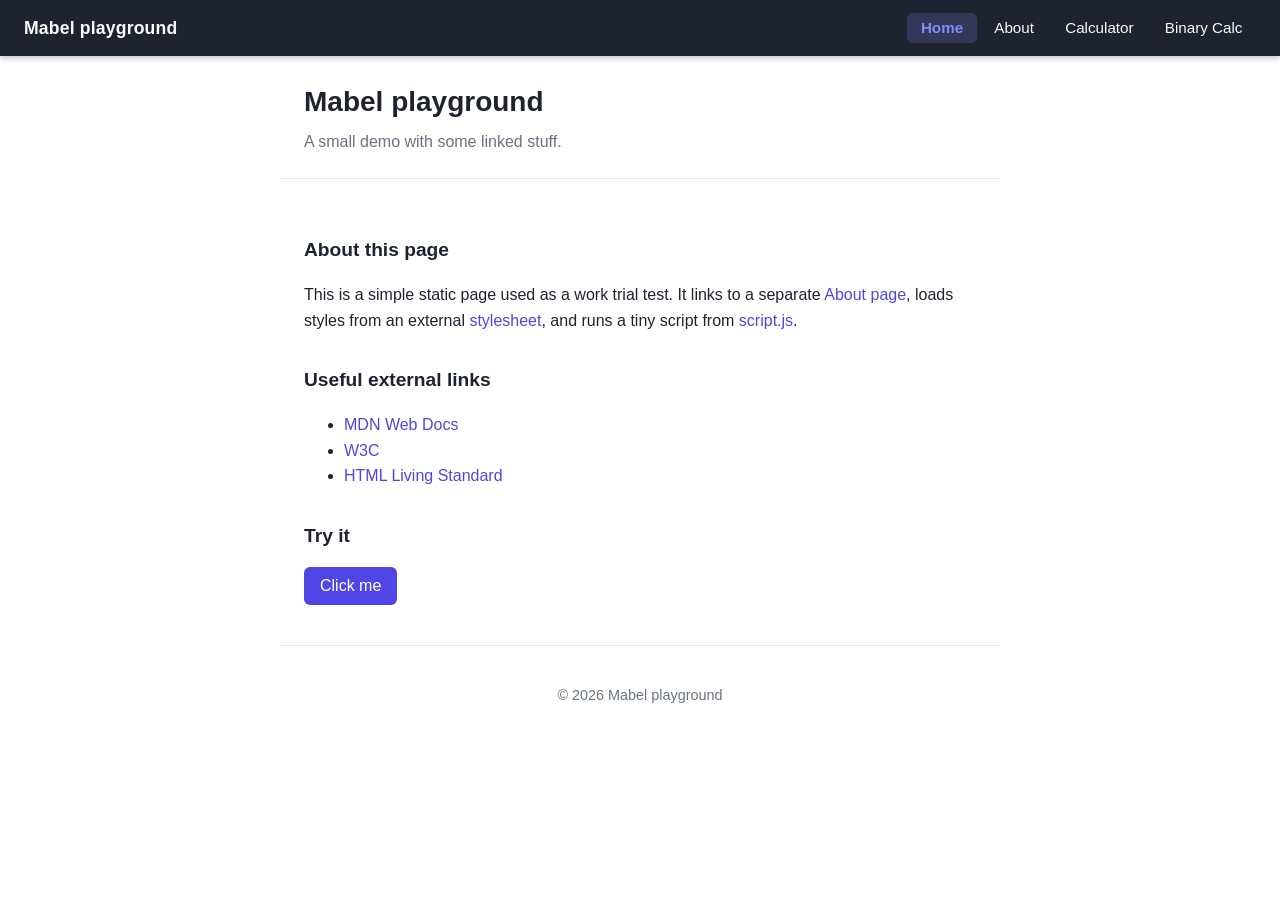
==== index.html @ 588c2a43 "agent: make the homepage say "Mabel playground"" ====
<!DOCTYPE html>
<html lang="en">
<head>
  <meta charset="UTF-8">
  <meta name="viewport" content="width=device-width, initial-scale=1.0">
  <title>Mabel playground</title>
  <link rel="stylesheet" href="styles.css">
</head>
<body>

  <nav class="navbar">
    <a class="nav-brand" href="index.html">Mabel playground</a>
    <button class="nav-toggle" id="nav-toggle" aria-label="Toggle navigation" aria-expanded="false">
      <span></span>
      <span></span>
      <span></span>
    </button>
    <ul class="nav-links" id="nav-links">
      <li><a href="index.html" class="active">Home</a></li>
      <li><a href="about.html">About</a></li>
      <li><a href="calculator.html">Calculator</a></li>
      <li><a href="binary-calculator.html">Binary Calc</a></li>
    </ul>
  </nav>

  <header>
    <h1>Mabel playground</h1>
    <p class="subtitle">A small demo with some linked stuff.</p>
  </header>

  <main>
    <section>
      <h2>About this page</h2>
      <p>
        This is a simple static page used as a work trial test.
        It links to a separate <a href="about.html">About page</a>,
        loads styles from an external <a href="styles.css">stylesheet</a>,
        and runs a tiny script from <a href="script.js">script.js</a>.
      </p>
    </section>

    <section>
      <h2>Useful external links</h2>
      <ul>
        <li><a href="https://developer.mozilla.org/" target="_blank" rel="noopener">MDN Web Docs</a></li>
        <li><a href="https://www.w3.org/" target="_blank" rel="noopener">W3C</a></li>
        <li><a href="https://html.spec.whatwg.org/" target="_blank" rel="noopener">HTML Living Standard</a></li>
      </ul>
    </section>

    <section>
      <h2>Try it</h2>
      <button id="greet-btn" type="button">Click me</button>
      <p id="greet-output" aria-live="polite"></p>
    </section>
  </main>

  <footer>
    <p>&copy; <span id="year"></span> Mabel playground</p>
  </footer>

  <script src="script.js"></script>
</body>
</html>
---- styles.css ----
:root {
  --bg: #ffffff;
  --fg: #1f2330;
  --accent: #4f46e5;
  --muted: #6b7280;
  --nav-bg: #1f2330;
  --nav-fg: #f9fafb;
  --nav-active: #818cf8;
  --nav-hover: #818cf8;
}

* { box-sizing: border-box; }

body {
  margin: 0;
  font-family: "Calibri", "Candara", "Segoe UI", "Optima", sans-serif;
  background: var(--bg);
  color: var(--fg);
  line-height: 1.6;
}

/* ── Navbar ─────────────────────────────────────────────────────── */
.navbar {
  display: flex;
  align-items: center;
  justify-content: space-between;
  background: var(--nav-bg);
  padding: 0 1.5rem;
  height: 56px;
  position: sticky;
  top: 0;
  z-index: 100;
  box-shadow: 0 2px 6px rgba(0, 0, 0, 0.25);
}

.nav-brand {
  color: var(--nav-fg);
  font-weight: 700;
  font-size: 1.1rem;
  text-decoration: none;
  white-space: nowrap;
  letter-spacing: 0.01em;
}
.nav-brand:hover { color: var(--nav-active); text-decoration: none; }

.nav-links {
  list-style: none;
  display: flex;
  gap: 0.25rem;
  margin: 0;
  padding: 0;
}

.nav-links a {
  color: var(--nav-fg);
  text-decoration: none;
  padding: 0.4rem 0.85rem;
  border-radius: 6px;
  font-size: 0.95rem;
  transition: background 0.15s, color 0.15s;
}
.nav-links a:hover {
  background: rgba(255, 255, 255, 0.1);
  color: var(--nav-active);
  text-decoration: none;
}
.nav-links a.active {
  background: rgba(129, 140, 248, 0.2);
  color: var(--nav-active);
  font-weight: 600;
}

/* Hamburger button (hidden on desktop) */
.nav-toggle {
  display: none;
  flex-direction: column;
  justify-content: center;
  gap: 5px;
  background: none;
  border: none;
  cursor: pointer;
  padding: 0.4rem;
  border-radius: 6px;
}
.nav-toggle span {
  display: block;
  width: 22px;
  height: 2px;
  background: var(--nav-fg);
  border-radius: 2px;
  transition: transform 0.2s, opacity 0.2s;
}
.nav-toggle:hover { background: rgba(255, 255, 255, 0.1); }

/* Mobile styles */
@media (max-width: 600px) {
  .nav-toggle {
    display: flex;
  }

  .nav-links {
    display: none;
    flex-direction: column;
    gap: 0;
    position: absolute;
    top: 56px;
    left: 0;
    right: 0;
    background: var(--nav-bg);
    padding: 0.5rem 1rem 1rem;
    box-shadow: 0 4px 8px rgba(0, 0, 0, 0.2);
  }
  .nav-links.open {
    display: flex;
  }
  .nav-links a {
    padding: 0.65rem 0.5rem;
    border-radius: 6px;
  }

  /* Animate hamburger → ✕ when open */
  .nav-toggle[aria-expanded="true"] span:nth-child(1) {
    transform: translateY(7px) rotate(45deg);
  }
  .nav-toggle[aria-expanded="true"] span:nth-child(2) {
    opacity: 0;
  }
  .nav-toggle[aria-expanded="true"] span:nth-child(3) {
    transform: translateY(-7px) rotate(-45deg);
  }
}

/* ── Page layout ─────────────────────────────────────────────────── */
header, main, footer {
  max-width: 720px;
  margin: 0 auto;
  padding: 1.5rem;
}

header {
  border-bottom: 1px solid #e5e7eb;
}

h1 { margin: 0 0 0.25rem; font-size: 1.75rem; }
h2 { margin-top: 2rem; font-size: 1.2rem; }

.subtitle { color: var(--muted); margin: 0; }

a { color: var(--accent); text-decoration: none; }
a:hover { text-decoration: underline; }

button {
  background: var(--accent);
  color: white;
  border: 0;
  padding: 0.6rem 1rem;
  border-radius: 6px;
  font-size: 1rem;
  cursor: pointer;
}
button:hover { opacity: 0.9; }

footer {
  border-top: 1px solid #e5e7eb;
  color: var(--muted);
  font-size: 0.9rem;
  text-align: center;
}

/* ── Calculator ──────────────────────────────────────────────────── */
.calc-wrapper {
  display: flex;
  justify-content: center;
  padding: 1rem 0 2rem;
}

.calc {
  background: #1c1c1e;
  border-radius: 20px;
  padding: 1.25rem;
  width: 320px;
  box-shadow: 0 8px 32px rgba(0, 0, 0, 0.35);
}

/* Display */
.calc-display {
  text-align: right;
  padding: 0.5rem 0.75rem 0.75rem;
  min-height: 88px;
  display: flex;
  flex-direction: column;
  justify-content: flex-end;
  gap: 2px;
}

.calc-expression {
  font-size: 0.9rem;
  color: #8e8e93;
  min-height: 1.2em;
  word-break: break-all;
}

.calc-screen {
  font-size: 3rem;
  font-weight: 300;
  color: #ffffff;
  letter-spacing: -0.02em;
  line-height: 1.1;
  word-break: break-all;
  transition: font-size 0.1s;
}

/* Shrink text when number is long */
.calc-screen.small { font-size: 2rem; }

/* Button grid */
.calc-grid {
  display: grid;
  grid-template-columns: repeat(4, 1fr);
  gap: 12px;
  margin-top: 0.5rem;
}

/* Base button */
.calc-btn {
  aspect-ratio: 1;
  border: none;
  border-radius: 50%;
  font-size: 1.35rem;
  font-weight: 400;
  cursor: pointer;
  transition: filter 0.1s, transform 0.08s;
  display: flex;
  align-items: center;
  justify-content: center;
  padding: 0;
  /* Override global button styles */
  background: #3a3a3c;
  color: #ffffff;
  line-height: 1;
}
.calc-btn:hover  { filter: brightness(1.2); opacity: 1; }
.calc-btn:active { transform: scale(0.93); filter: brightness(0.85); opacity: 1; }

/* Secondary (top row: AC, +/−, %) */
.calc-btn.btn-secondary {
  background: #636366;
  color: #000000;
}

/* Operator column */
.calc-btn.btn-operator {
  background: var(--accent);
  color: #ffffff;
  font-size: 1.6rem;
  font-weight: 300;
}

/* Equals button */
.calc-btn.btn-accent {
  background: var(--accent);
  color: #ffffff;
  font-size: 1.6rem;
}

/* Wide "0" button spans 2 columns */
.calc-btn.btn-zero {
  grid-column: span 2;
  aspect-ratio: unset;
  border-radius: 40px;
  justify-content: flex-start;
  padding-left: 1.35rem;
}

/* Active operator highlight */
.calc-btn.btn-operator.active-op {
  background: #ffffff;
  color: var(--accent);
}

/* Responsive: shrink a little on very small screens */
@media (max-width: 380px) {
  .calc { width: 290px; padding: 1rem; }
  .calc-grid { gap: 9px; }
  .calc-screen { font-size: 2.4rem; }
  .calc-btn { font-size: 1.15rem; }
}


/* ── Binary Calculator ───────────────────────────────────────────── */
.bin-calc-wrapper {
  display: flex;
  flex-wrap: wrap;
  justify-content: center;
  gap: 2rem;
  padding: 1rem 0 2rem;
}

/* ── Binary Calculator keypad ─────────────────────────────────────── */
.bin-calc {
  background: #1c1c1e;
  border-radius: 20px;
  padding: 1.25rem;
  width: 320px;
  box-shadow: 0 8px 32px rgba(0, 0, 0, 0.35);
  flex-shrink: 0;
}

/* Display */
.bin-display {
  text-align: right;
  padding: 0.5rem 0.75rem 0.75rem;
  min-height: 100px;
  display: flex;
  flex-direction: column;
  justify-content: flex-end;
  gap: 2px;
}

.bin-expression {
  font-size: 0.85rem;
  color: #8e8e93;
  min-height: 1.2em;
  word-break: break-all;
  font-family: "Courier New", Courier, monospace;
}

.bin-screen {
  font-size: 2.6rem;
  font-weight: 300;
  color: #ffffff;
  letter-spacing: 0.05em;
  line-height: 1.1;
  word-break: break-all;
  font-family: "Courier New", Courier, monospace;
  transition: font-size 0.1s;
}
.bin-screen.small { font-size: 1.6rem; }

.bin-decimal {
  font-size: 0.8rem;
  color: #636366;
  min-height: 1.1em;
  font-family: "Courier New", Courier, monospace;
}

/* Button grid */
.bin-grid {
  display: grid;
  grid-template-columns: repeat(4, 1fr);
  gap: 12px;
  margin-top: 0.5rem;
}

/* Base button */
.bin-btn {
  aspect-ratio: 1;
  border: none;
  border-radius: 50%;
  font-size: 1.35rem;
  font-weight: 400;
  cursor: pointer;
  transition: filter 0.1s, transform 0.08s;
  display: flex;
  align-items: center;
  justify-content: center;
  padding: 0;
  background: #3a3a3c;
  color: #ffffff;
  line-height: 1;
}
.bin-btn:hover  { filter: brightness(1.2); opacity: 1; }
.bin-btn:active { transform: scale(0.93); filter: brightness(0.85); opacity: 1; }

/* Secondary (AC, +/−, ⌫) */
.bin-btn.btn-secondary {
  background: #636366;
  color: #000000;
}

/* Operator column */
.bin-btn.btn-operator {
  background: var(--accent);
  color: #ffffff;
  font-size: 1.6rem;
  font-weight: 300;
}

/* Equals */
.bin-btn.btn-accent {
  background: var(--accent);
  color: #ffffff;
  font-size: 1.6rem;
}

/* Disabled (non-binary digits greyed out) */
.bin-btn.btn-disabled {
  background: #2c2c2e;
  color: #48484a;
  cursor: not-allowed;
  font-size: 1rem;
}
.bin-btn.btn-disabled:hover { filter: none; }

/* Wide "0" button spans 2 columns */
.bin-btn.bin-btn-zero {
  grid-column: span 2;
  aspect-ratio: unset;
  border-radius: 40px;
  justify-content: flex-start;
  padding-left: 1.35rem;
  font-size: 1.35rem;
}

/* Active operator highlight */
.bin-btn.btn-operator.active-op {
  background: #ffffff;
  color: var(--accent);
}

/* ── Base Converter panel ─────────────────────────────────────────── */
.bin-converter {
  background: #f3f4f6;
  border-radius: 16px;
  padding: 1.5rem 1.75rem;
  width: 280px;
  box-shadow: 0 4px 16px rgba(0, 0, 0, 0.08);
  flex-shrink: 0;
  align-self: flex-start;
}

.bin-converter h2 {
  margin: 0 0 0.25rem;
  font-size: 1.1rem;
  color: var(--fg);
}

.converter-hint {
  font-size: 0.82rem;
  color: var(--muted);
  margin: 0 0 1rem;
}

.conv-row {
  display: flex;
  flex-direction: column;
  gap: 3px;
  margin-bottom: 0.85rem;
}

.conv-row label {
  font-size: 0.78rem;
  font-weight: 600;
  color: var(--muted);
  text-transform: uppercase;
  letter-spacing: 0.04em;
}

.conv-row input {
  border: 1.5px solid #d1d5db;
  border-radius: 8px;
  padding: 0.45rem 0.65rem;
  font-size: 1rem;
  font-family: "Courier New", Courier, monospace;
  color: var(--fg);
  background: #ffffff;
  outline: none;
  transition: border-color 0.15s;
}
.conv-row input:focus {
  border-color: var(--accent);
  box-shadow: 0 0 0 3px rgba(79, 70, 229, 0.15);
}

.conv-error {
  font-size: 0.8rem;
  color: #dc2626;
  min-height: 1.2em;
  margin: 0;
}

/* Responsive */
@media (max-width: 700px) {
  .bin-calc-wrapper { flex-direction: column; align-items: center; }
  .bin-converter { width: 320px; }
}

@media (max-width: 380px) {
  .bin-calc { width: 290px; padding: 1rem; }
  .bin-grid { gap: 9px; }
  .bin-screen { font-size: 2rem; }
  .bin-btn { font-size: 1.15rem; }
  .bin-converter { width: 290px; }
}
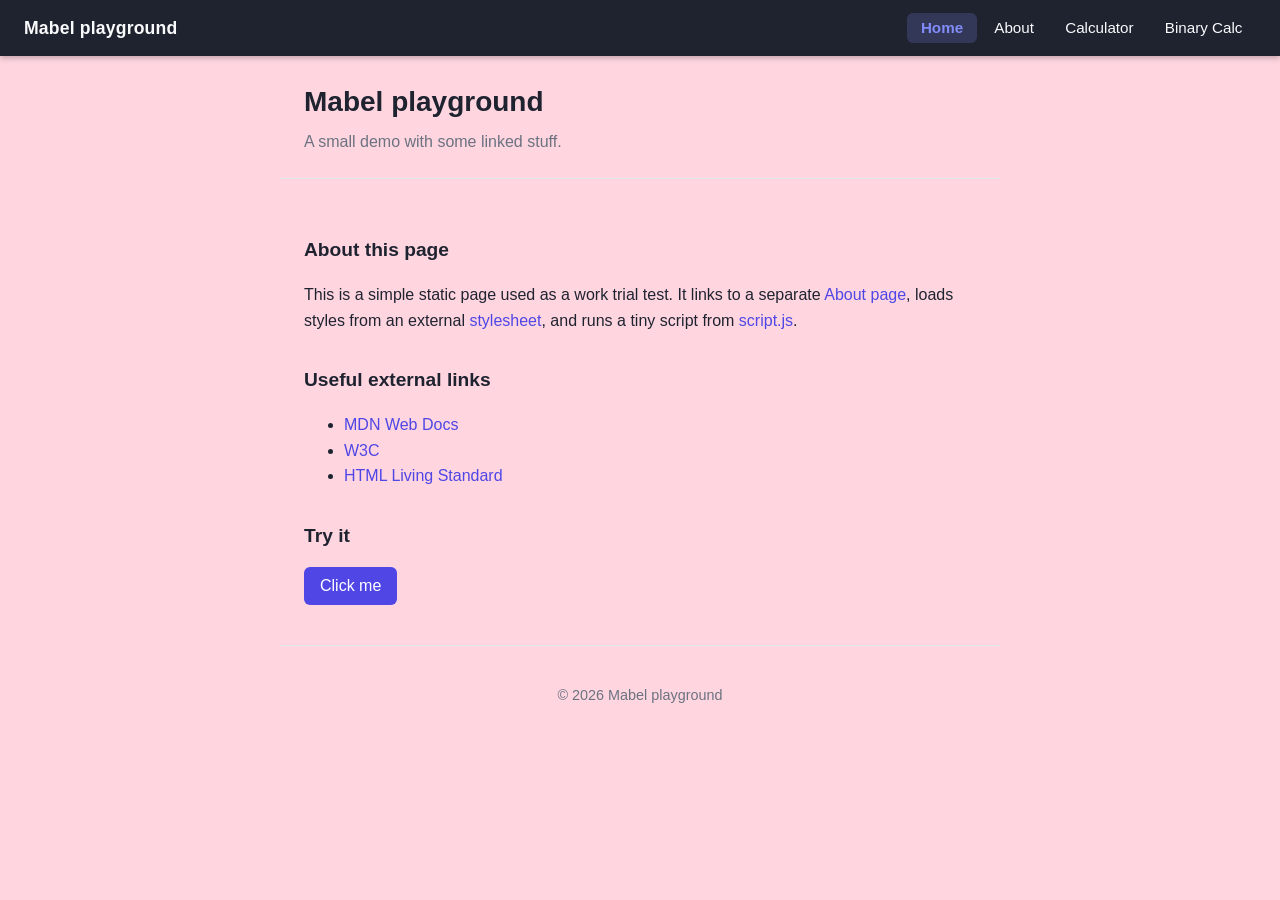
==== commit 31f2ca84: "agent: All the pages should say Mabel Playground. they should have the same col" ====
--- a/index.html
+++ b/index.html
@@ -3,7 +3,7 @@
 <head>
   <meta charset="UTF-8">
   <meta name="viewport" content="width=device-width, initial-scale=1.0">
-  <title>Mabel playground</title>
+  <title>Home — Mabel playground</title>
   <link rel="stylesheet" href="styles.css">
 </head>
 <body>
--- a/styles.css
+++ b/styles.css
@@ -1,5 +1,5 @@
 :root {
-  --bg: #ffffff;
+  --bg: #ffd6e0;
   --fg: #1f2330;
   --accent: #4f46e5;
   --muted: #6b7280;
@@ -420,7 +420,7 @@
 
 /* ── Base Converter panel ─────────────────────────────────────────── */
 .bin-converter {
-  background: #f3f4f6;
+  background: var(--bg);
   border-radius: 16px;
   padding: 1.5rem 1.75rem;
   width: 280px;
@@ -463,7 +463,7 @@
   font-size: 1rem;
   font-family: "Courier New", Courier, monospace;
   color: var(--fg);
-  background: #ffffff;
+  background: var(--bg);
   outline: none;
   transition: border-color 0.15s;
 }
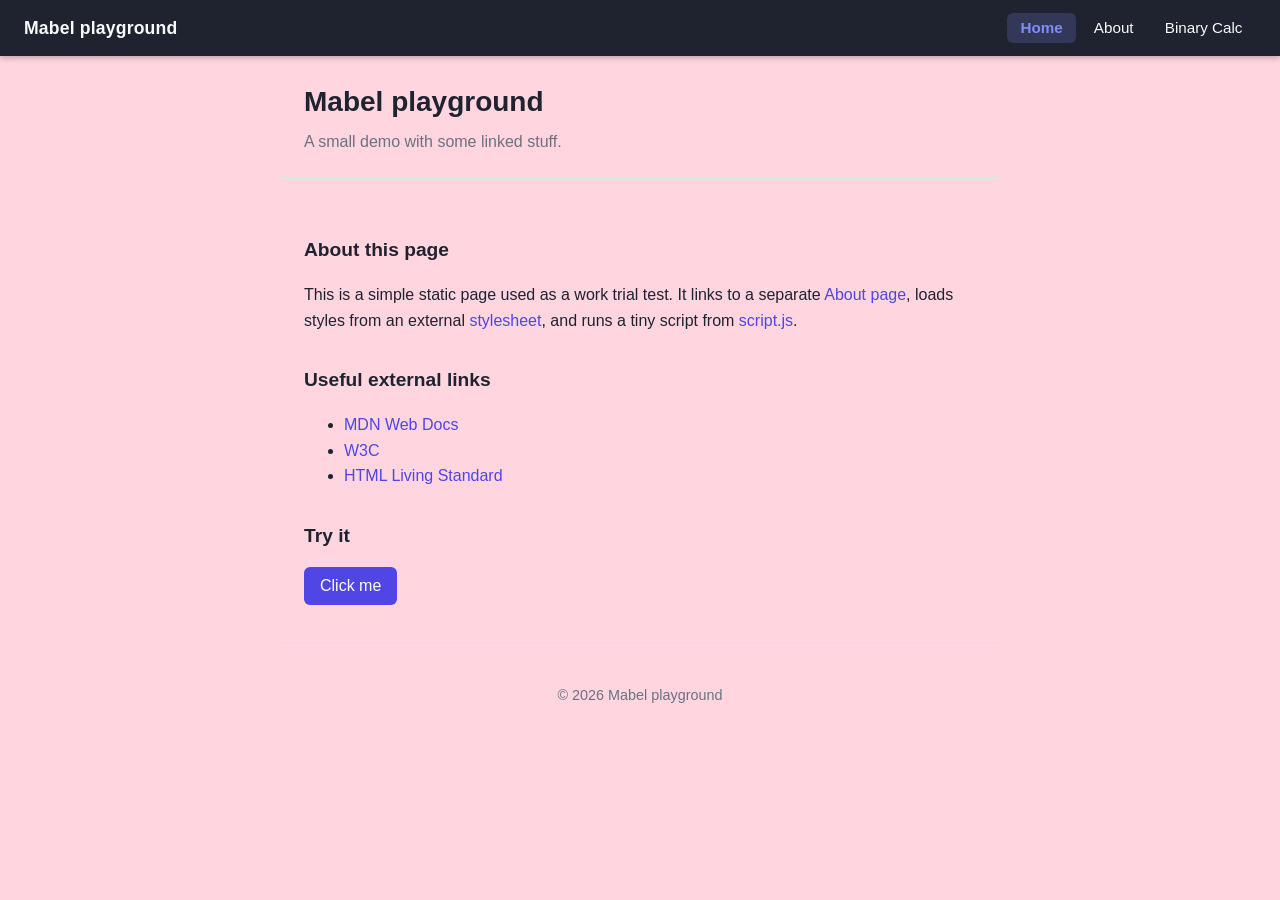
==== commit 94450d22: "agent: delete the calculator" ====
--- a/index.html
+++ b/index.html
@@ -18,7 +18,6 @@
     <ul class="nav-links" id="nav-links">
       <li><a href="index.html" class="active">Home</a></li>
       <li><a href="about.html">About</a></li>
-      <li><a href="calculator.html">Calculator</a></li>
       <li><a href="binary-calculator.html">Binary Calc</a></li>
     </ul>
   </nav>
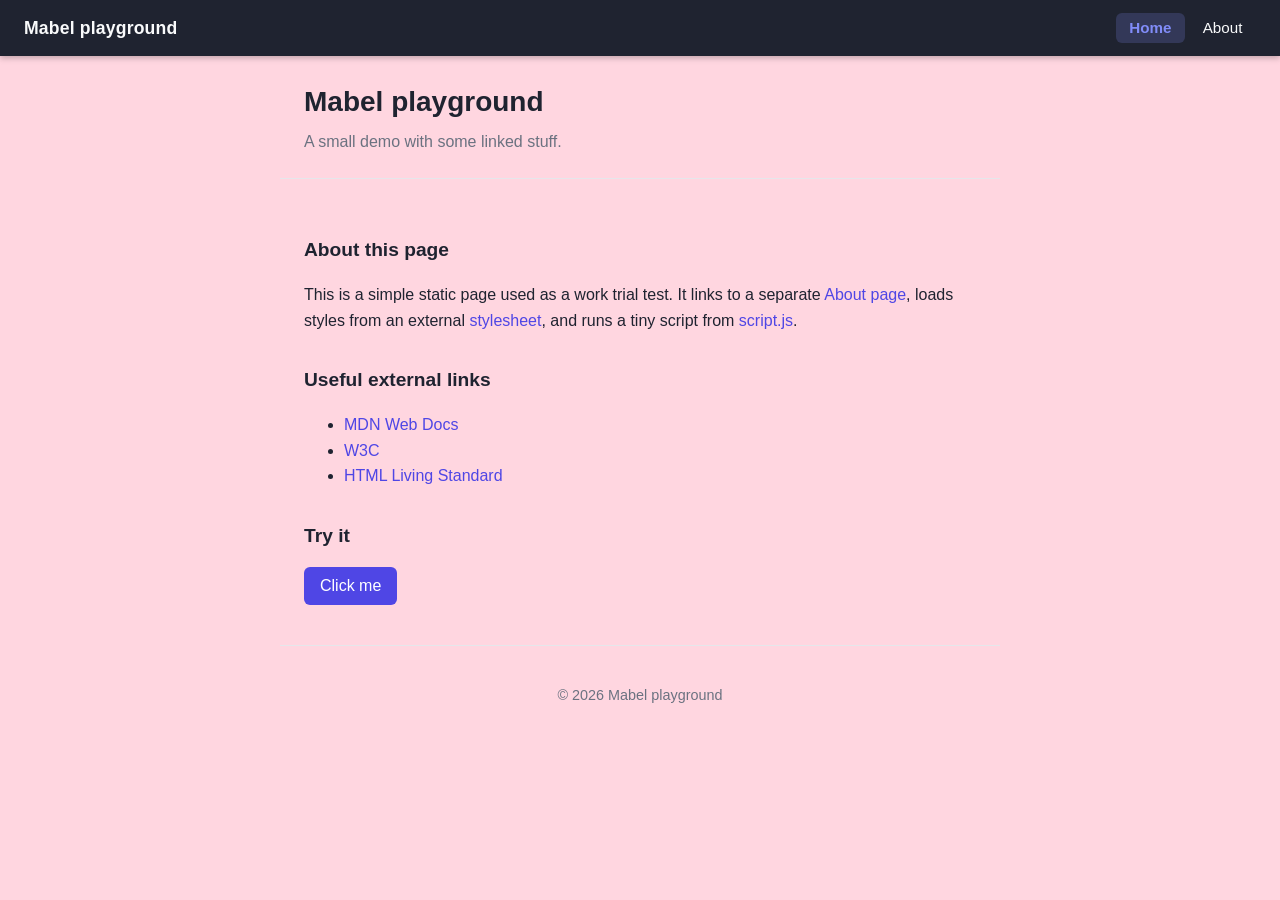
==== commit 591ca00d: "agent: Remove the calculator page" ====
--- a/index.html
+++ b/index.html
@@ -18,7 +18,6 @@
     <ul class="nav-links" id="nav-links">
       <li><a href="index.html" class="active">Home</a></li>
       <li><a href="about.html">About</a></li>
-      <li><a href="binary-calculator.html">Binary Calc</a></li>
     </ul>
   </nav>
 
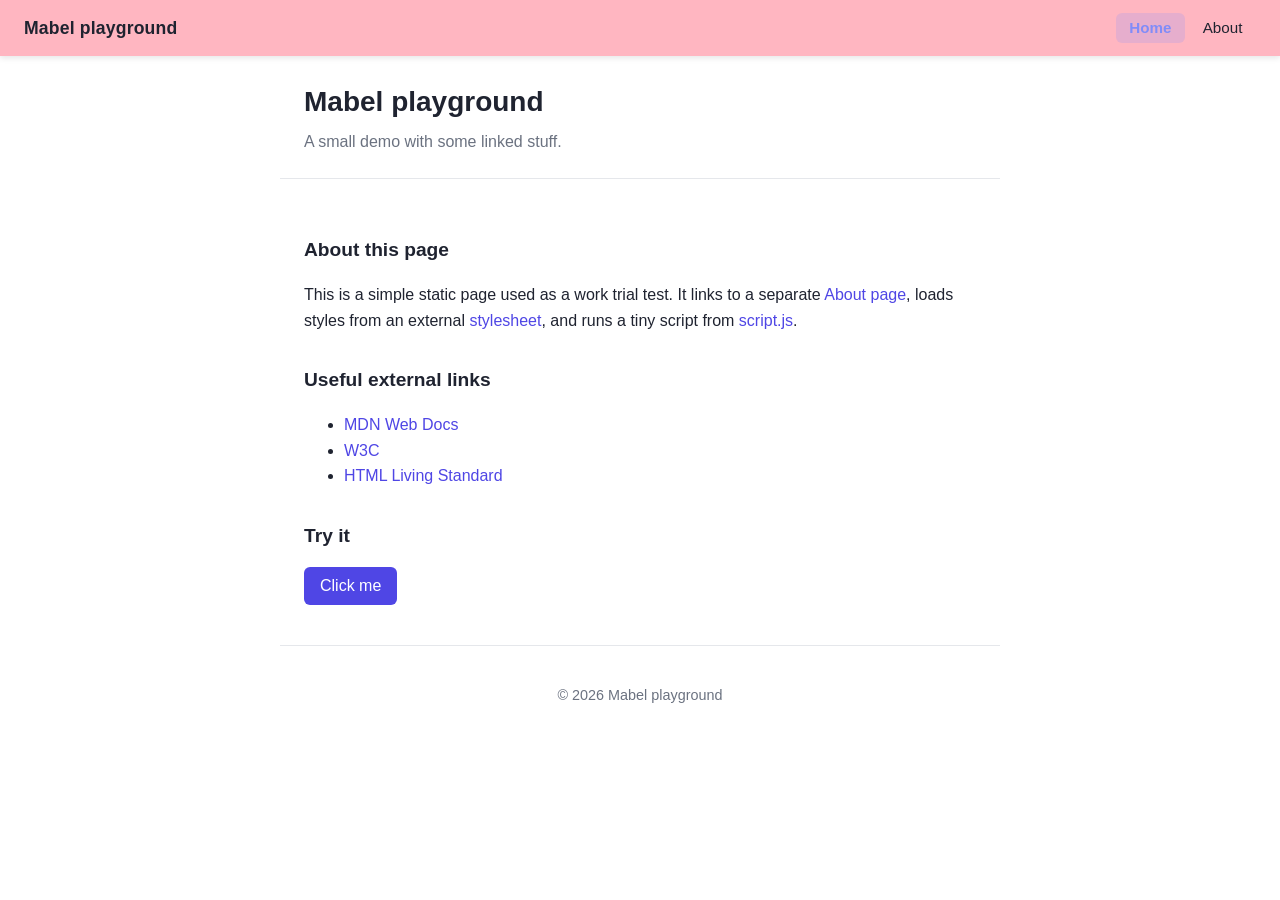
==== commit 3b5be48b: "agent: create a favicon" ====
--- a/index.html
+++ b/index.html
@@ -4,6 +4,7 @@
   <meta charset="UTF-8">
   <meta name="viewport" content="width=device-width, initial-scale=1.0">
   <title>Home — Mabel playground</title>
+  <link rel="icon" type="image/svg+xml" href="favicon.svg">
   <link rel="stylesheet" href="styles.css">
 </head>
 <body>
--- a/styles.css
+++ b/styles.css
@@ -1,10 +1,10 @@
 :root {
-  --bg: #ffd6e0;
+  --bg: #ffffff;
   --fg: #1f2330;
   --accent: #4f46e5;
   --muted: #6b7280;
-  --nav-bg: #1f2330;
-  --nav-fg: #f9fafb;
+  --nav-bg: #ffb6c1;
+  --nav-fg: #1f2330;
   --nav-active: #818cf8;
   --nav-hover: #818cf8;
 }
@@ -30,7 +30,7 @@
   position: sticky;
   top: 0;
   z-index: 100;
-  box-shadow: 0 2px 6px rgba(0, 0, 0, 0.25);
+  box-shadow: 0 2px 6px rgba(0, 0, 0, 0.10);
 }
 
 .nav-brand {
@@ -60,7 +60,7 @@
   transition: background 0.15s, color 0.15s;
 }
 .nav-links a:hover {
-  background: rgba(255, 255, 255, 0.1);
+  background: rgba(0, 0, 0, 0.07);
   color: var(--nav-active);
   text-decoration: none;
 }
@@ -90,7 +90,7 @@
   border-radius: 2px;
   transition: transform 0.2s, opacity 0.2s;
 }
-.nav-toggle:hover { background: rgba(255, 255, 255, 0.1); }
+.nav-toggle:hover { background: rgba(0, 0, 0, 0.07); }
 
 /* Mobile styles */
 @media (max-width: 600px) {
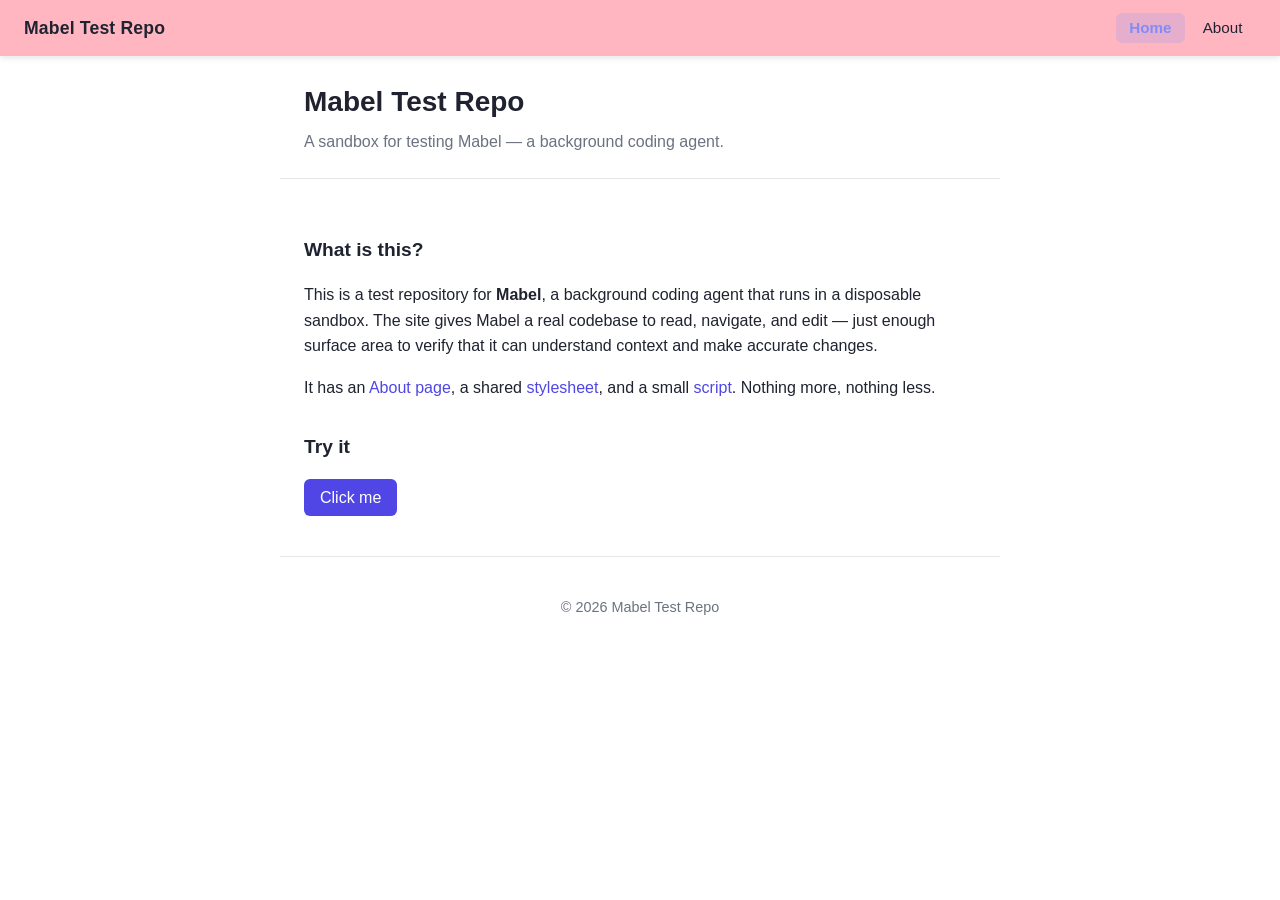
==== commit c0a2596b: "agent: update the description of the website to what it is ... a test repo so w" ====
--- a/index.html
+++ b/index.html
@@ -3,14 +3,15 @@
 <head>
   <meta charset="UTF-8">
   <meta name="viewport" content="width=device-width, initial-scale=1.0">
-  <title>Home — Mabel playground</title>
+  <title>Home — Mabel Test Repo</title>
+  <meta name="description" content="A test repository for Mabel, a background coding agent that runs in a disposable sandbox.">
   <link rel="icon" type="image/svg+xml" href="favicon.svg">
   <link rel="stylesheet" href="styles.css">
 </head>
 <body>
 
   <nav class="navbar">
-    <a class="nav-brand" href="index.html">Mabel playground</a>
+    <a class="nav-brand" href="index.html">Mabel Test Repo</a>
     <button class="nav-toggle" id="nav-toggle" aria-label="Toggle navigation" aria-expanded="false">
       <span></span>
       <span></span>
@@ -23,28 +24,23 @@
   </nav>
 
   <header>
-    <h1>Mabel playground</h1>
-    <p class="subtitle">A small demo with some linked stuff.</p>
+    <h1>Mabel Test Repo</h1>
+    <p class="subtitle">A sandbox for testing Mabel — a background coding agent.</p>
   </header>
 
   <main>
     <section>
-      <h2>About this page</h2>
+      <h2>What is this?</h2>
       <p>
-        This is a simple static page used as a work trial test.
-        It links to a separate <a href="about.html">About page</a>,
-        loads styles from an external <a href="styles.css">stylesheet</a>,
-        and runs a tiny script from <a href="script.js">script.js</a>.
+        This is a test repository for <strong>Mabel</strong>, a background coding agent that runs
+        in a disposable sandbox. The site gives Mabel a real codebase to read, navigate, and edit —
+        just enough surface area to verify that it can understand context and make accurate changes.
       </p>
-    </section>
-
-    <section>
-      <h2>Useful external links</h2>
-      <ul>
-        <li><a href="https://developer.mozilla.org/" target="_blank" rel="noopener">MDN Web Docs</a></li>
-        <li><a href="https://www.w3.org/" target="_blank" rel="noopener">W3C</a></li>
-        <li><a href="https://html.spec.whatwg.org/" target="_blank" rel="noopener">HTML Living Standard</a></li>
-      </ul>
+      <p>
+        It has an <a href="about.html">About page</a>, a shared
+        <a href="styles.css">stylesheet</a>, and a small <a href="script.js">script</a>.
+        Nothing more, nothing less.
+      </p>
     </section>
 
     <section>
@@ -55,7 +51,7 @@
   </main>
 
   <footer>
-    <p>&copy; <span id="year"></span> Mabel playground</p>
+    <p>&copy; <span id="year"></span> Mabel Test Repo</p>
   </footer>
 
   <script src="script.js"></script>
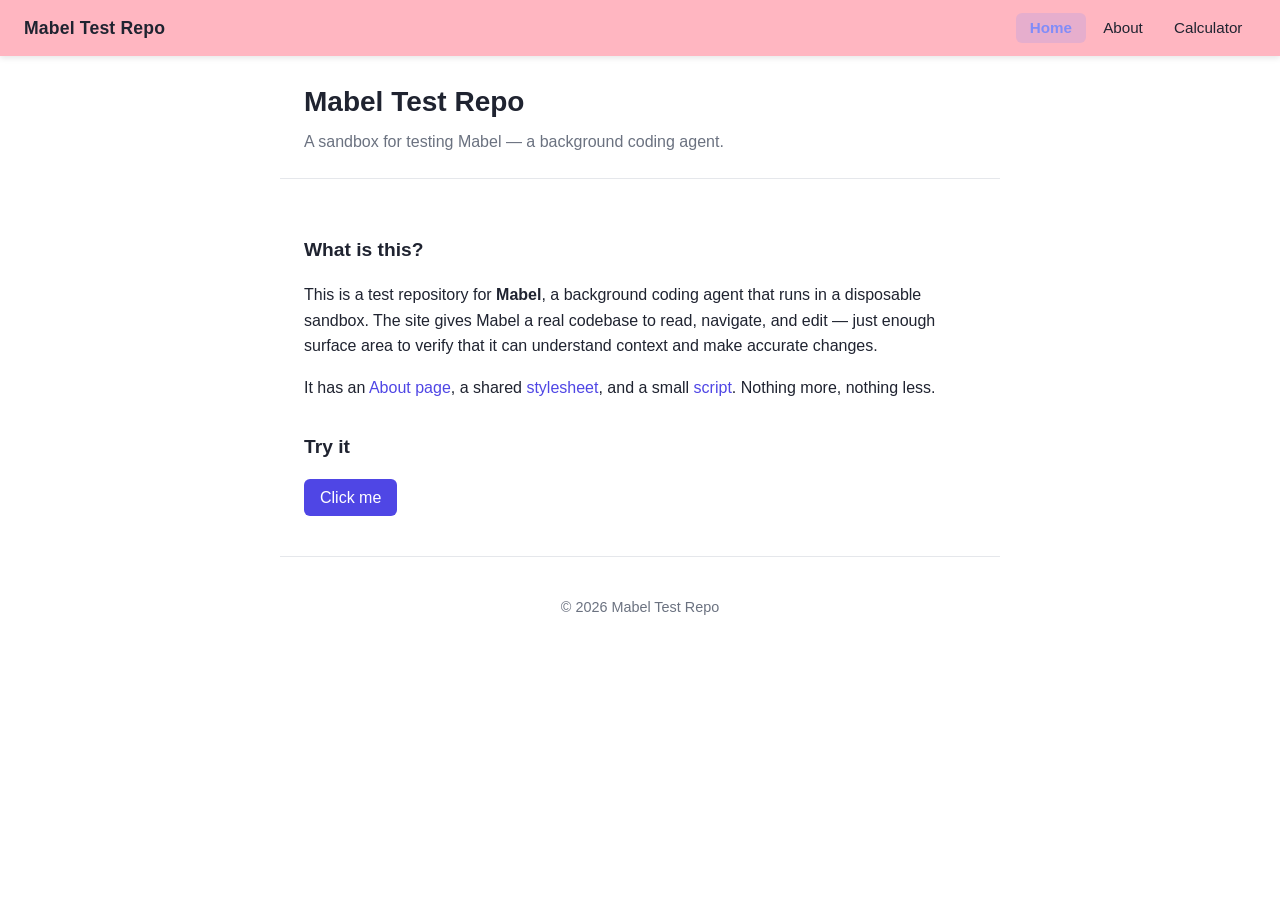
==== commit 56f62f08: "agent: create a calculator page" ====
--- a/index.html
+++ b/index.html
@@ -20,6 +20,7 @@
     <ul class="nav-links" id="nav-links">
       <li><a href="index.html" class="active">Home</a></li>
       <li><a href="about.html">About</a></li>
+      <li><a href="calculator.html">Calculator</a></li>
     </ul>
   </nav>
 
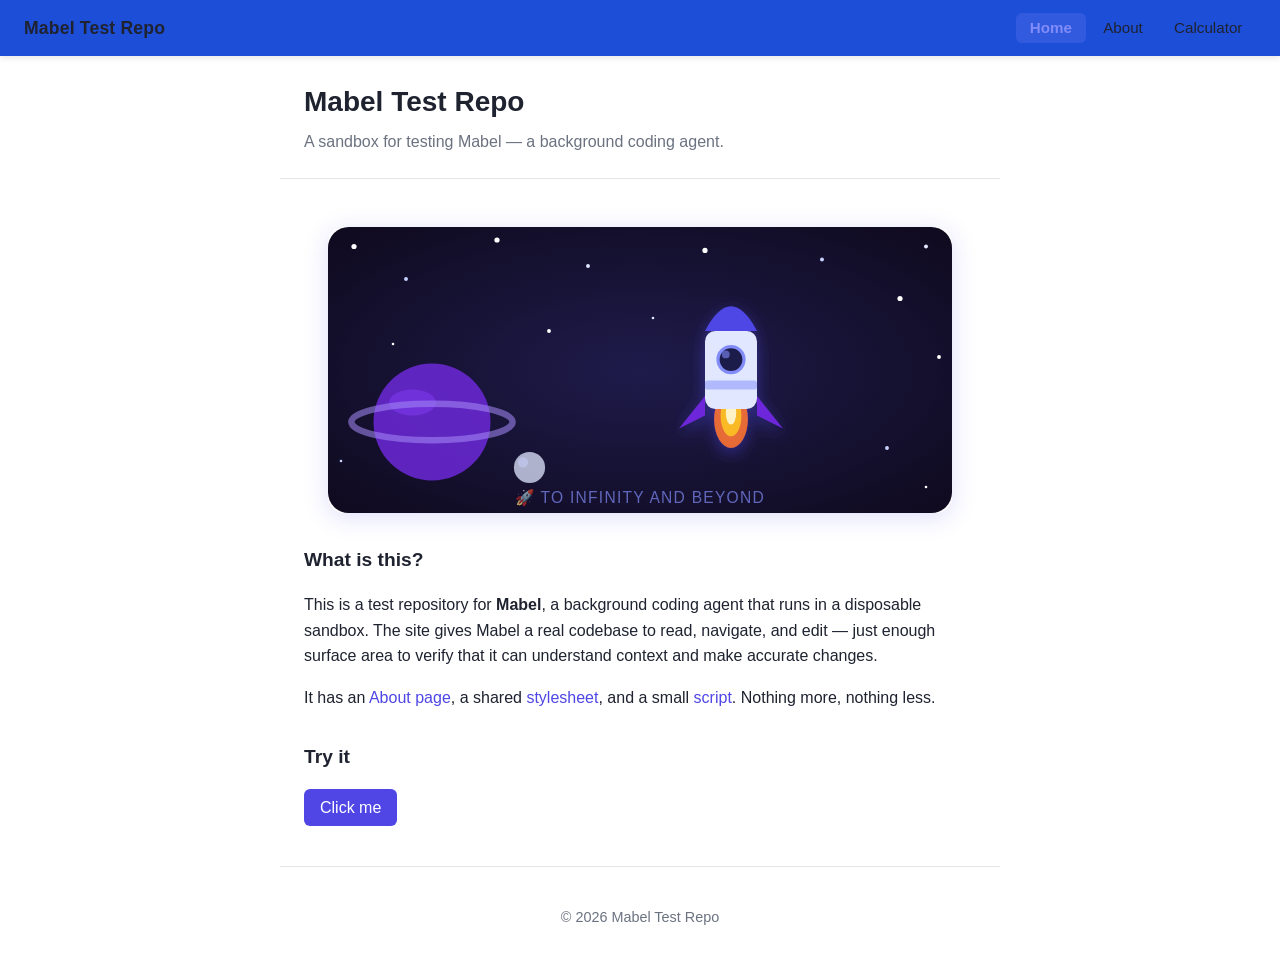
==== commit 74c50740: "agent: add a fun svg in the homepage" ====
--- a/index.html
+++ b/index.html
@@ -30,6 +30,174 @@
   </header>
 
   <main>
+
+    <!-- ✨ Fun SVG: animated rocket scene ✨ -->
+    <div class="rocket-scene" aria-label="Animated rocket flying through space">
+      <svg xmlns="http://www.w3.org/2000/svg" viewBox="0 0 480 220" role="img" aria-hidden="true">
+        <defs>
+          <!-- Stars twinkle -->
+          <style>
+            .star { animation: twinkle 2s infinite ease-in-out alternate; }
+            .star:nth-child(2)  { animation-delay: 0.4s; }
+            .star:nth-child(3)  { animation-delay: 0.8s; }
+            .star:nth-child(4)  { animation-delay: 1.2s; }
+            .star:nth-child(5)  { animation-delay: 1.6s; }
+            .star:nth-child(6)  { animation-delay: 0.2s; }
+            .star:nth-child(7)  { animation-delay: 1.0s; }
+            .star:nth-child(8)  { animation-delay: 1.8s; }
+            @keyframes twinkle {
+              from { opacity: 0.2; r: 1.5px; }
+              to   { opacity: 1;   r: 2.5px; }
+            }
+
+            /* Rocket floats up and down */
+            .rocket-group {
+              animation: float 3s ease-in-out infinite alternate;
+              transform-origin: 340px 110px;
+            }
+            @keyframes float {
+              from { transform: translateY(-8px) rotate(-5deg); }
+              to   { transform: translateY( 8px) rotate( 5deg); }
+            }
+
+            /* Flame flicker */
+            .flame-outer {
+              animation: flicker 0.18s infinite alternate;
+              transform-origin: 310px 140px;
+            }
+            .flame-inner {
+              animation: flicker2 0.22s infinite alternate;
+              transform-origin: 310px 140px;
+            }
+            @keyframes flicker {
+              from { transform: scaleY(1)   scaleX(1);   opacity: 0.95; }
+              to   { transform: scaleY(1.2) scaleX(0.85); opacity: 1;   }
+            }
+            @keyframes flicker2 {
+              from { transform: scaleY(0.9) scaleX(1.1); opacity: 0.8; }
+              to   { transform: scaleY(1.3) scaleX(0.8); opacity: 1;   }
+            }
+
+            /* Planet slow spin */
+            .planet-ring {
+              animation: spin 12s linear infinite;
+              transform-origin: 80px 150px;
+            }
+            @keyframes spin {
+              from { transform: rotate(-20deg); }
+              to   { transform: rotate(340deg); }
+            }
+
+            /* Shooting star */
+            .shoot {
+              animation: shoot 4s linear infinite;
+              opacity: 0;
+            }
+            @keyframes shoot {
+              0%   { transform: translate(0,   0);   opacity: 0; }
+              5%   { opacity: 1; }
+              40%  { transform: translate(-180px, 40px); opacity: 0; }
+              100% { transform: translate(-180px, 40px); opacity: 0; }
+            }
+          </style>
+
+          <!-- Radial gradient for space background -->
+          <radialGradient id="space-grad" cx="50%" cy="50%" r="70%">
+            <stop offset="0%"   stop-color="#1e1b4b"/>
+            <stop offset="100%" stop-color="#0f0a1e"/>
+          </radialGradient>
+
+          <!-- Glow filter -->
+          <filter id="glow">
+            <feGaussianBlur stdDeviation="3" result="blur"/>
+            <feMerge><feMergeNode in="blur"/><feMergeNode in="SourceGraphic"/></feMerge>
+          </filter>
+
+          <!-- Soft shadow for rocket -->
+          <filter id="shadow">
+            <feDropShadow dx="0" dy="4" stdDeviation="6" flood-color="#4f46e5" flood-opacity="0.5"/>
+          </filter>
+        </defs>
+
+        <!-- Space background -->
+        <rect width="480" height="220" rx="16" fill="url(#space-grad)"/>
+
+        <!-- Stars -->
+        <circle class="star" cx="20"  cy="15"  r="2"   fill="#fff"/>
+        <circle class="star" cx="60"  cy="40"  r="1.5" fill="#c7d2fe"/>
+        <circle class="star" cx="130" cy="10"  r="2"   fill="#fff"/>
+        <circle class="star" cx="200" cy="30"  r="1.5" fill="#e0e7ff"/>
+        <circle class="star" cx="290" cy="18"  r="2"   fill="#fff"/>
+        <circle class="star" cx="380" cy="25"  r="1.5" fill="#c7d2fe"/>
+        <circle class="star" cx="440" cy="55"  r="2"   fill="#fff"/>
+        <circle class="star" cx="460" cy="15"  r="1.5" fill="#e0e7ff"/>
+        <circle class="star" cx="170" cy="80"  r="1.5" fill="#fff"/>
+        <circle class="star" cx="430" cy="170" r="1.5" fill="#c7d2fe"/>
+        <circle class="star" cx="50"  cy="90"  r="1"   fill="#fff"/>
+        <circle class="star" cx="250" cy="70"  r="1"   fill="#e0e7ff"/>
+        <circle class="star" cx="470" cy="100" r="1.5" fill="#fff"/>
+        <circle class="star" cx="10"  cy="180" r="1"   fill="#c7d2fe"/>
+        <circle class="star" cx="460" cy="200" r="1"   fill="#fff"/>
+
+        <!-- Shooting star -->
+        <g class="shoot" filter="url(#glow)">
+          <line x1="450" y1="50" x2="420" y2="65" stroke="#fff" stroke-width="2" stroke-linecap="round" opacity="0.8"/>
+          <circle cx="452" cy="49" r="2" fill="#fff"/>
+        </g>
+
+        <!-- Planet (bottom-left) -->
+        <circle cx="80" cy="150" r="45" fill="#6d28d9" opacity="0.85"/>
+        <!-- Planet highlight -->
+        <ellipse cx="65" cy="135" rx="18" ry="10" fill="#7c3aed" opacity="0.6"/>
+        <!-- Planet ring -->
+        <ellipse class="planet-ring" cx="80" cy="150" rx="62" ry="14"
+                 fill="none" stroke="#a78bfa" stroke-width="5" opacity="0.55"/>
+
+        <!-- Small moon -->
+        <circle cx="155" cy="185" r="12" fill="#e0e7ff" opacity="0.75"/>
+        <circle cx="150" cy="181" r="4"  fill="#c7d2fe" opacity="0.5"/>
+
+        <!-- ── Rocket group (floats) ── -->
+        <g class="rocket-group" filter="url(#shadow)">
+
+          <!-- Flame outer -->
+          <ellipse class="flame-outer" cx="310" cy="148" rx="13" ry="22"
+                   fill="#f97316" opacity="0.9"/>
+          <!-- Flame middle -->
+          <ellipse class="flame-inner" cx="310" cy="145" rx="8" ry="16"
+                   fill="#fbbf24" opacity="0.95"/>
+          <!-- Flame core -->
+          <ellipse cx="310" cy="143" rx="4" ry="9" fill="#fef3c7" opacity="1"/>
+
+          <!-- Rocket body -->
+          <rect x="290" y="80" width="40" height="60" rx="8" fill="#e0e7ff"/>
+
+          <!-- Rocket nose cone -->
+          <path d="M290 80 Q310 42 330 80 Z" fill="#4f46e5"/>
+
+          <!-- Window -->
+          <circle cx="310" cy="102" r="10" fill="#1e1b4b" stroke="#818cf8" stroke-width="2.5"/>
+          <circle cx="306" cy="98"  r="3"  fill="#818cf8" opacity="0.6"/>
+
+          <!-- Left fin -->
+          <path d="M290 130 L270 155 L290 145 Z" fill="#6d28d9"/>
+          <!-- Right fin -->
+          <path d="M330 130 L350 155 L330 145 Z" fill="#6d28d9"/>
+
+          <!-- Body stripe -->
+          <rect x="290" y="118" width="40" height="7" rx="2" fill="#818cf8" opacity="0.5"/>
+        </g>
+
+        <!-- Label -->
+        <text x="240" y="212" text-anchor="middle"
+              font-family="Calibri, Candara, Segoe UI, sans-serif"
+              font-size="12" fill="#818cf8" opacity="0.7" letter-spacing="0.08em">
+          🚀 TO INFINITY AND BEYOND
+        </text>
+      </svg>
+    </div>
+    <!-- end SVG -->
+
     <section>
       <h2>What is this?</h2>
       <p>
--- a/styles.css
+++ b/styles.css
@@ -3,7 +3,7 @@
   --fg: #1f2330;
   --accent: #4f46e5;
   --muted: #6b7280;
-  --nav-bg: #ffb6c1;
+  --nav-bg: #1d4ed8;
   --nav-fg: #1f2330;
   --nav-active: #818cf8;
   --nav-hover: #818cf8;
@@ -492,3 +492,18 @@
   .bin-btn { font-size: 1.15rem; }
   .bin-converter { width: 290px; }
 }
+
+/* ── Rocket SVG scene ────────────────────────────────────────────── */
+.rocket-scene {
+  max-width: 720px;
+  margin: 1.5rem auto 0;
+  padding: 0 1.5rem;
+}
+
+.rocket-scene svg {
+  width: 100%;
+  height: auto;
+  border-radius: 16px;
+  display: block;
+  box-shadow: 0 4px 24px rgba(79, 70, 229, 0.18);
+}
